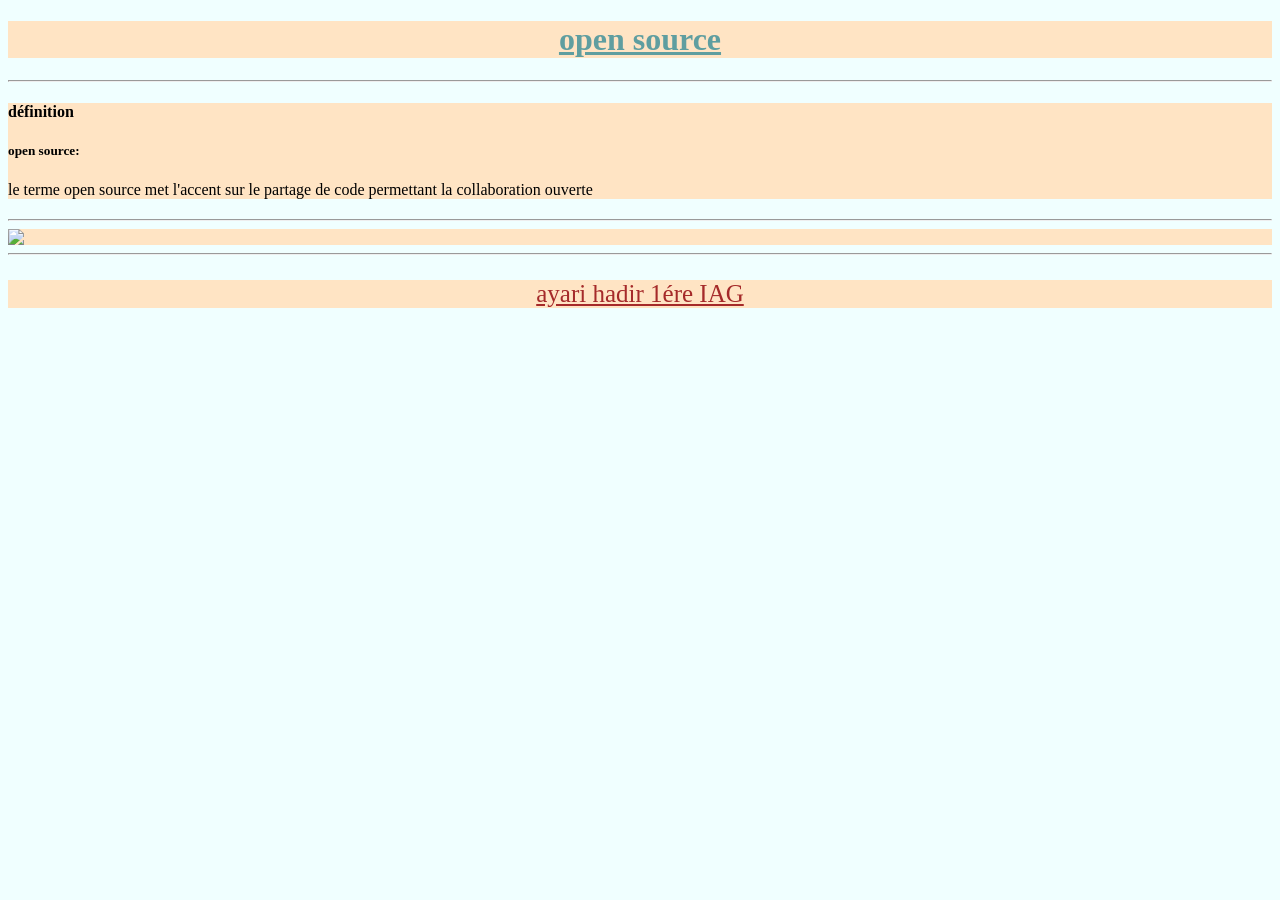
==== index.html @ 17c28c2f "first commit" ====
<!DOCTYPE html>
<html lang="pt-br">
<head>
    <meta charset="UTF-8">
    <meta name="viewport" content="width=device-width, initial-scale=1.0">
    <link href="html.css" rel="stylesheet">
    <title></title>
</head>
<body>
    <header>
        <h1> open source</h1> 
            </header>
<hr>
    <nav>
        <h4>définition</h4>
        <p><h5>open source:</h5>le terme open source met l'accent sur le partage de code permettant la collaboration ouverte</p>
          </nav>
    <hr>
    <main>
        <img class="img" src="téléchargement.png">
            </main>
    <hr>
    <footer>
        <p class="p1">ayari hadir 1ére IAG</p>
    </footer>
</body>
</html>
---- html.css ----
header{
    background-color: bisque;
    width: 100%;
    
}
h1{
    text-align: center;
    color: cadetblue;
    text-decoration: underline;
}

footer{
    background-color: bisque;
    width: 100%;
    
}

nav{
    background-color: bisque;
    width: 100%;
    
}

main{
    background-color: bisque;
    width: 100%;
    
}
body{
    background-color: azure;
}

p{
    font-size: 20px;
    text-align: center;
}

.img{
    margin: auto;
    display: block;
}

.p1{
    font-size: 25px;
    color: brown;
    text-decoration: underline;
}
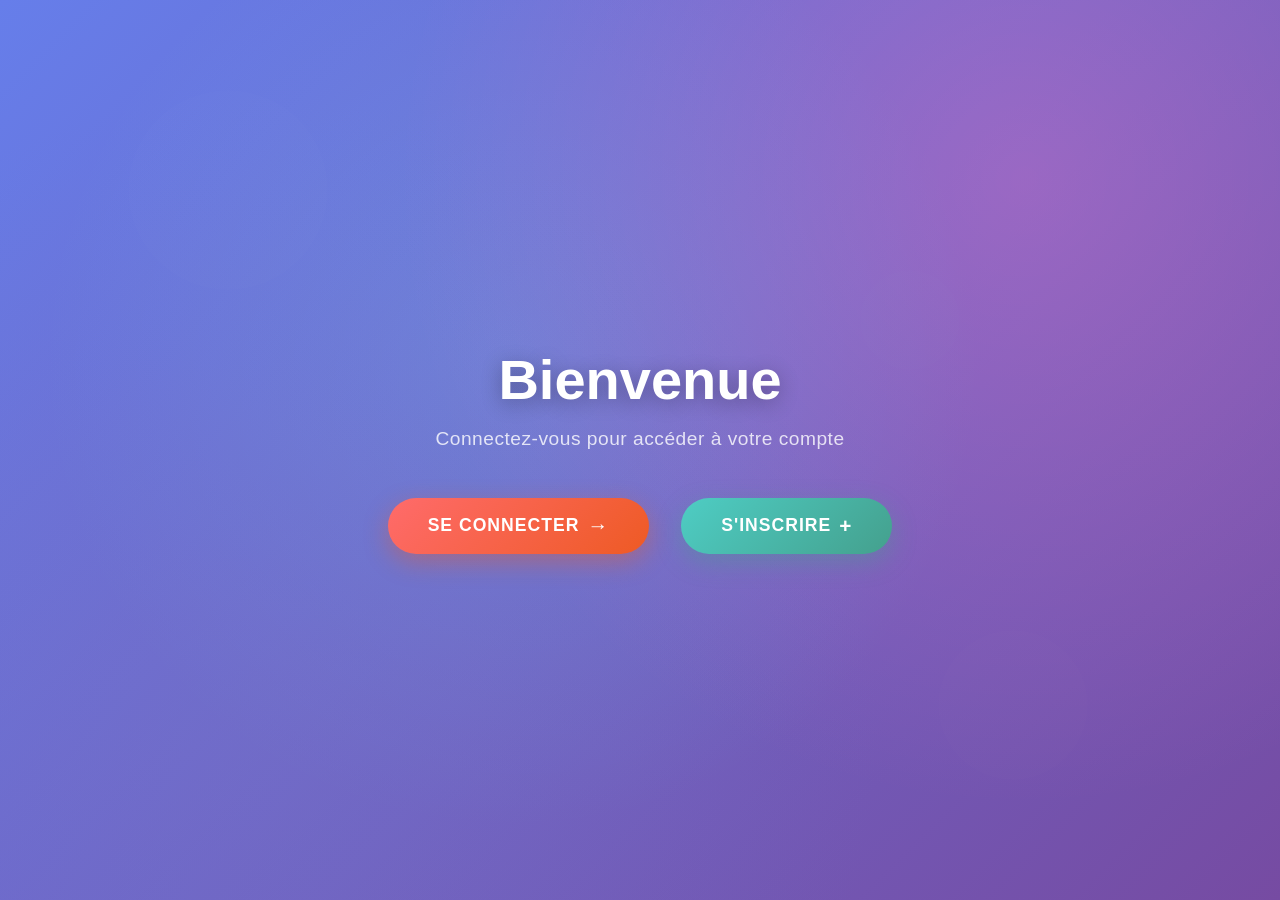
==== commit 28fdfdf2: "Refactor UI with modern design, responsive layout, and interactive elements Co-authored-by: hadiraya" ====
--- a/index.html
+++ b/index.html
@@ -1,27 +1,68 @@
 <!DOCTYPE html>
-<html lang="pt-br">
+<html lang="fr">
 <head>
     <meta charset="UTF-8">
     <meta name="viewport" content="width=device-width, initial-scale=1.0">
     <link href="html.css" rel="stylesheet">
-    <title></title>
+    <title>Interface de Connexion</title>
 </head>
 <body>
-    <header>
-        <h1> open source</h1> 
-            </header>
-<hr>
-    <nav>
-        <h4>définition</h4>
-        <p><h5>open source:</h5>le terme open source met l'accent sur le partage de code permettant la collaboration ouverte</p>
-          </nav>
-    <hr>
-    <main>
-        <img class="img" src="téléchargement.png">
-            </main>
-    <hr>
-    <footer>
-        <p class="p1">ayari hadir 1ére IAG</p>
-    </footer>
+    <div class="background-overlay"></div>
+    <div class="container">
+        <div class="welcome-section">
+            <h1 class="title">Bienvenue</h1>
+            <p class="subtitle">Connectez-vous pour accéder à votre compte</p>
+        </div>
+        
+        <div class="buttons-container">
+            <button class="btn login-btn" onclick="handleLogin()">
+                <span class="btn-text">Se Connecter</span>
+                <div class="btn-icon">→</div>
+            </button>
+            
+            <button class="btn signup-btn" onclick="handleSignup()">
+                <span class="btn-text">S'inscrire</span>
+                <div class="btn-icon">+</div>
+            </button>
+        </div>
+        
+        <div class="decorative-elements">
+            <div class="circle circle-1"></div>
+            <div class="circle circle-2"></div>
+            <div class="circle circle-3"></div>
+        </div>
+    </div>
+
+    <script>
+        function handleLogin() {
+            // Animation du bouton
+            const btn = event.target.closest('.login-btn');
+            btn.style.transform = 'scale(0.95)';
+            setTimeout(() => {
+                btn.style.transform = 'scale(1)';
+                alert('Redirection vers la page de connexion...');
+            }, 150);
+        }
+
+        function handleSignup() {
+            // Animation du bouton
+            const btn = event.target.closest('.signup-btn');
+            btn.style.transform = 'scale(0.95)';
+            setTimeout(() => {
+                btn.style.transform = 'scale(1)';
+                alert('Redirection vers la page d\'inscription...');
+            }, 150);
+        }
+
+        // Animation des éléments décoratifs
+        document.addEventListener('DOMContentLoaded', function() {
+            const circles = document.querySelectorAll('.circle');
+            circles.forEach((circle, index) => {
+                setTimeout(() => {
+                    circle.style.opacity = '0.1';
+                }, index * 500);
+            });
+        });
+    </script>
 </body>
 </html>
--- a/html.css
+++ b/html.css
@@ -1,47 +1,256 @@
-header{
-    background-color: bisque;
+/* Reset et styles de base */
+* {
+    margin: 0;
+    padding: 0;
+    box-sizing: border-box;
+}
+
+body {
+    font-family: 'Segoe UI', Tahoma, Geneva, Verdana, sans-serif;
+    height: 100vh;
+    overflow: hidden;
+    background: linear-gradient(135deg, #667eea 0%, #764ba2 100%);
+    position: relative;
+}
+
+/* Arrière-plan avec overlay animé */
+.background-overlay {
+    position: absolute;
+    top: 0;
+    left: 0;
     width: 100%;
-    
-}
-h1{
+    height: 100%;
+    background: 
+        radial-gradient(circle at 20% 80%, rgba(120, 119, 198, 0.3) 0%, transparent 50%),
+        radial-gradient(circle at 80% 20%, rgba(255, 119, 198, 0.3) 0%, transparent 50%),
+        radial-gradient(circle at 40% 40%, rgba(120, 219, 255, 0.2) 0%, transparent 50%);
+    animation: backgroundShift 8s ease-in-out infinite alternate;
+}
+
+@keyframes backgroundShift {
+    0% { transform: translateX(-10px) translateY(-10px); }
+    100% { transform: translateX(10px) translateY(10px); }
+}
+
+/* Container principal */
+.container {
+    display: flex;
+    flex-direction: column;
+    align-items: center;
+    justify-content: center;
+    height: 100vh;
+    position: relative;
+    z-index: 2;
+}
+
+/* Section de bienvenue */
+.welcome-section {
     text-align: center;
-    color: cadetblue;
-    text-decoration: underline;
-}
-
-footer{
-    background-color: bisque;
+    margin-bottom: 3rem;
+    animation: fadeInUp 1s ease-out;
+}
+
+.title {
+    font-size: 3.5rem;
+    font-weight: 700;
+    color: white;
+    margin-bottom: 1rem;
+    text-shadow: 0 4px 20px rgba(0, 0, 0, 0.3);
+    animation: titleGlow 2s ease-in-out infinite alternate;
+}
+
+@keyframes titleGlow {
+    0% { text-shadow: 0 4px 20px rgba(0, 0, 0, 0.3); }
+    100% { text-shadow: 0 4px 30px rgba(255, 255, 255, 0.2); }
+}
+
+.subtitle {
+    font-size: 1.2rem;
+    color: rgba(255, 255, 255, 0.8);
+    font-weight: 300;
+    letter-spacing: 0.5px;
+}
+
+/* Container des boutons */
+.buttons-container {
+    display: flex;
+    gap: 2rem;
+    flex-wrap: wrap;
+    justify-content: center;
+    animation: fadeInUp 1s ease-out 0.3s both;
+}
+
+/* Styles des boutons */
+.btn {
+    position: relative;
+    padding: 1rem 2.5rem;
+    border: none;
+    border-radius: 50px;
+    font-size: 1.1rem;
+    font-weight: 600;
+    cursor: pointer;
+    transition: all 0.3s cubic-bezier(0.4, 0, 0.2, 1);
+    display: flex;
+    align-items: center;
+    gap: 0.5rem;
+    min-width: 180px;
+    justify-content: center;
+    overflow: hidden;
+    text-transform: uppercase;
+    letter-spacing: 1px;
+}
+
+.btn::before {
+    content: '';
+    position: absolute;
+    top: 0;
+    left: -100%;
     width: 100%;
-    
-}
-
-nav{
-    background-color: bisque;
+    height: 100%;
+    background: linear-gradient(90deg, transparent, rgba(255, 255, 255, 0.2), transparent);
+    transition: left 0.5s;
+}
+
+.btn:hover::before {
+    left: 100%;
+}
+
+/* Bouton Login */
+.login-btn {
+    background: linear-gradient(135deg, #ff6b6b, #ee5a24);
+    color: white;
+    box-shadow: 0 8px 25px rgba(238, 90, 36, 0.4);
+}
+
+.login-btn:hover {
+    transform: translateY(-3px);
+    box-shadow: 0 12px 35px rgba(238, 90, 36, 0.6);
+}
+
+.login-btn:active {
+    transform: translateY(-1px);
+}
+
+/* Bouton Sign Up */
+.signup-btn {
+    background: linear-gradient(135deg, #4ecdc4, #44a08d);
+    color: white;
+    box-shadow: 0 8px 25px rgba(68, 160, 141, 0.4);
+}
+
+.signup-btn:hover {
+    transform: translateY(-3px);
+    box-shadow: 0 12px 35px rgba(68, 160, 141, 0.6);
+}
+
+.signup-btn:active {
+    transform: translateY(-1px);
+}
+
+/* Icônes des boutons */
+.btn-icon {
+    font-size: 1.3rem;
+    font-weight: bold;
+    transition: transform 0.3s ease;
+}
+
+.btn:hover .btn-icon {
+    transform: translateX(3px);
+}
+
+/* Éléments décoratifs */
+.decorative-elements {
+    position: absolute;
+    top: 0;
+    left: 0;
     width: 100%;
-    
-}
-
-main{
-    background-color: bisque;
-    width: 100%;
-    
-}
-body{
-    background-color: azure;
-}
-
-p{
-    font-size: 20px;
-    text-align: center;
-}
-
-.img{
-    margin: auto;
-    display: block;
-}
-
-.p1{
-    font-size: 25px;
-    color: brown;
-    text-decoration: underline;
+    height: 100%;
+    pointer-events: none;
+    z-index: 1;
+}
+
+.circle {
+    position: absolute;
+    border-radius: 50%;
+    background: rgba(255, 255, 255, 0.05);
+    opacity: 0;
+    transition: opacity 2s ease-in-out;
+}
+
+.circle-1 {
+    width: 200px;
+    height: 200px;
+    top: 10%;
+    left: 10%;
+    animation: float 6s ease-in-out infinite;
+}
+
+.circle-2 {
+    width: 150px;
+    height: 150px;
+    top: 70%;
+    right: 15%;
+    animation: float 8s ease-in-out infinite reverse;
+}
+
+.circle-3 {
+    width: 100px;
+    height: 100px;
+    top: 30%;
+    right: 25%;
+    animation: float 10s ease-in-out infinite;
+}
+
+@keyframes float {
+    0%, 100% { transform: translateY(0px) rotate(0deg); }
+    50% { transform: translateY(-20px) rotate(180deg); }
+}
+
+/* Animations d'entrée */
+@keyframes fadeInUp {
+    0% {
+        opacity: 0;
+        transform: translateY(30px);
+    }
+    100% {
+        opacity: 1;
+        transform: translateY(0);
+    }
+}
+
+/* Responsive Design */
+@media (max-width: 768px) {
+    .title {
+        font-size: 2.5rem;
+    }
+    
+    .buttons-container {
+        flex-direction: column;
+        gap: 1.5rem;
+        width: 100%;
+        padding: 0 2rem;
+    }
+    
+    .btn {
+        width: 100%;
+        max-width: 300px;
+    }
+    
+    .circle-1, .circle-2, .circle-3 {
+        display: none;
+    }
+}
+
+@media (max-width: 480px) {
+    .title {
+        font-size: 2rem;
+    }
+    
+    .subtitle {
+        font-size: 1rem;
+    }
+    
+    .welcome-section {
+        margin-bottom: 2rem;
+    }
 }
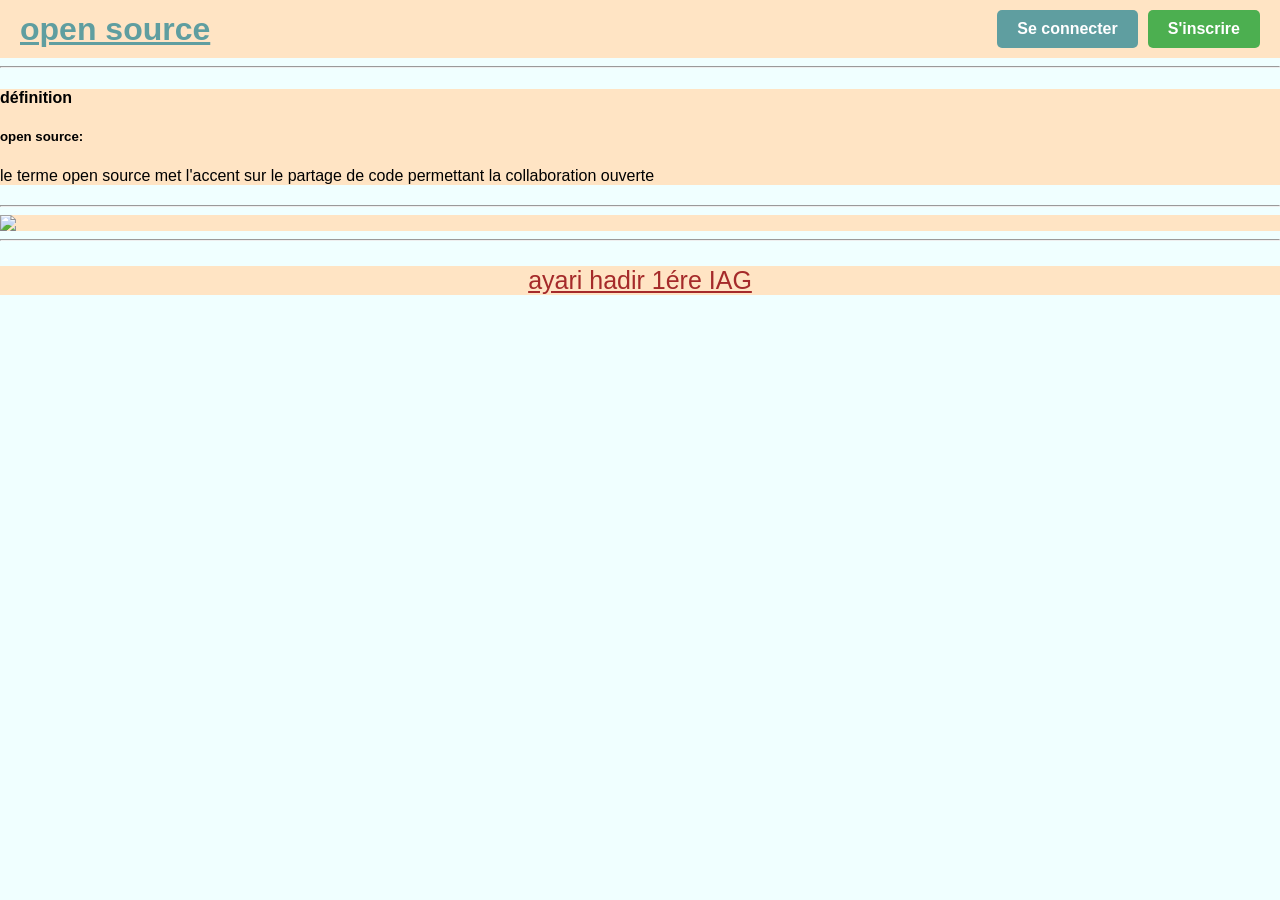
==== commit bffdb335: "Add authentication pages with responsive design and styling Co-authored-by: hadirayari9 <hadirayari9" ====
--- a/index.html
+++ b/index.html
@@ -1,68 +1,33 @@
 <!DOCTYPE html>
-<html lang="fr">
+<html lang="pt-br">
 <head>
     <meta charset="UTF-8">
     <meta name="viewport" content="width=device-width, initial-scale=1.0">
     <link href="html.css" rel="stylesheet">
-    <title>Interface de Connexion</title>
+    <title>Open Source Platform</title>
 </head>
 <body>
-    <div class="background-overlay"></div>
-    <div class="container">
-        <div class="welcome-section">
-            <h1 class="title">Bienvenue</h1>
-            <p class="subtitle">Connectez-vous pour accéder à votre compte</p>
+    <header>
+        <div class="header-content">
+            <h1>open source</h1>
+            <div class="auth-buttons">
+                <button class="btn btn-login" onclick="window.location.href='login.html'">Se connecter</button>
+                <button class="btn btn-register" onclick="window.location.href='register.html'">S'inscrire</button>
+            </div>
         </div>
-        
-        <div class="buttons-container">
-            <button class="btn login-btn" onclick="handleLogin()">
-                <span class="btn-text">Se Connecter</span>
-                <div class="btn-icon">→</div>
-            </button>
-            
-            <button class="btn signup-btn" onclick="handleSignup()">
-                <span class="btn-text">S'inscrire</span>
-                <div class="btn-icon">+</div>
-            </button>
-        </div>
-        
-        <div class="decorative-elements">
-            <div class="circle circle-1"></div>
-            <div class="circle circle-2"></div>
-            <div class="circle circle-3"></div>
-        </div>
-    </div>
-
-    <script>
-        function handleLogin() {
-            // Animation du bouton
-            const btn = event.target.closest('.login-btn');
-            btn.style.transform = 'scale(0.95)';
-            setTimeout(() => {
-                btn.style.transform = 'scale(1)';
-                alert('Redirection vers la page de connexion...');
-            }, 150);
-        }
-
-        function handleSignup() {
-            // Animation du bouton
-            const btn = event.target.closest('.signup-btn');
-            btn.style.transform = 'scale(0.95)';
-            setTimeout(() => {
-                btn.style.transform = 'scale(1)';
-                alert('Redirection vers la page d\'inscription...');
-            }, 150);
-        }
-
-        // Animation des éléments décoratifs
-        document.addEventListener('DOMContentLoaded', function() {
-            const circles = document.querySelectorAll('.circle');
-            circles.forEach((circle, index) => {
-                setTimeout(() => {
-                    circle.style.opacity = '0.1';
-                }, index * 500);
-            });
-        });
-    </script>
+    </header>
+<hr>
+    <nav>
+        <h4>définition</h4>
+        <p><h5>open source:</h5>le terme open source met l'accent sur le partage de code permettant la collaboration ouverte</p>
+          </nav>
+    <hr>
+    <main>
+        <img class="img" src="téléchargement.png">
+            </main>
+    <hr>
+    <footer>
+        <p class="p1">ayari hadir 1ére IAG</p>
+    </footer>
 </body>
 </html>
--- a/html.css
+++ b/html.css
@@ -1,256 +1,214 @@
-/* Reset et styles de base */
-* {
+header{
+    background-color: bisque;
+    width: 100%;
+    
+}
+
+.header-content {
+    display: flex;
+    justify-content: space-between;
+    align-items: center;
+    padding: 10px 20px;
+}
+
+.auth-buttons {
+    display: flex;
+    gap: 10px;
+}
+
+.btn {
+    padding: 10px 20px;
+    border: none;
+    border-radius: 5px;
+    cursor: pointer;
+    font-size: 16px;
+    font-weight: bold;
+    transition: background-color 0.3s ease;
+}
+
+.btn-login {
+    background-color: cadetblue;
+    color: white;
+}
+
+.btn-login:hover {
+    background-color: #5f9ea0;
+}
+
+.btn-register {
+    background-color: #4CAF50;
+    color: white;
+}
+
+.btn-register:hover {
+    background-color: #45a049;
+}
+
+.btn-back {
+    background-color: #f44336;
+    color: white;
+}
+
+.btn-back:hover {
+    background-color: #da190b;
+}
+
+.btn-submit {
+    background-color: cadetblue;
+    color: white;
+    width: 100%;
+    margin-top: 20px;
+    padding: 15px;
+    font-size: 18px;
+}
+
+.btn-submit:hover {
+    background-color: #5f9ea0;
+}
+
+h1{
+    text-align: center;
+    color: cadetblue;
+    text-decoration: underline;
     margin: 0;
-    padding: 0;
-    box-sizing: border-box;
-}
-
-body {
-    font-family: 'Segoe UI', Tahoma, Geneva, Verdana, sans-serif;
-    height: 100vh;
-    overflow: hidden;
-    background: linear-gradient(135deg, #667eea 0%, #764ba2 100%);
-    position: relative;
-}
-
-/* Arrière-plan avec overlay animé */
-.background-overlay {
-    position: absolute;
-    top: 0;
-    left: 0;
-    width: 100%;
-    height: 100%;
-    background: 
-        radial-gradient(circle at 20% 80%, rgba(120, 119, 198, 0.3) 0%, transparent 50%),
-        radial-gradient(circle at 80% 20%, rgba(255, 119, 198, 0.3) 0%, transparent 50%),
-        radial-gradient(circle at 40% 40%, rgba(120, 219, 255, 0.2) 0%, transparent 50%);
-    animation: backgroundShift 8s ease-in-out infinite alternate;
-}
-
-@keyframes backgroundShift {
-    0% { transform: translateX(-10px) translateY(-10px); }
-    100% { transform: translateX(10px) translateY(10px); }
-}
-
-/* Container principal */
-.container {
+}
+
+/* Styles pour les pages d'authentification */
+.auth-main {
+    background-color: bisque;
+    width: 100%;
+    padding: 40px 20px;
+    min-height: 60vh;
+    display: flex;
+    justify-content: center;
+    align-items: center;
+}
+
+.auth-container {
+    background-color: white;
+    padding: 40px;
+    border-radius: 10px;
+    box-shadow: 0 4px 6px rgba(0, 0, 0, 0.1);
+    max-width: 500px;
+    width: 100%;
+}
+
+.auth-container h2 {
+    text-align: center;
+    color: cadetblue;
+    margin-bottom: 30px;
+    font-size: 28px;
+}
+
+.auth-form {
     display: flex;
     flex-direction: column;
-    align-items: center;
-    justify-content: center;
-    height: 100vh;
-    position: relative;
-    z-index: 2;
-}
-
-/* Section de bienvenue */
-.welcome-section {
-    text-align: center;
-    margin-bottom: 3rem;
-    animation: fadeInUp 1s ease-out;
-}
-
-.title {
-    font-size: 3.5rem;
-    font-weight: 700;
-    color: white;
-    margin-bottom: 1rem;
-    text-shadow: 0 4px 20px rgba(0, 0, 0, 0.3);
-    animation: titleGlow 2s ease-in-out infinite alternate;
-}
-
-@keyframes titleGlow {
-    0% { text-shadow: 0 4px 20px rgba(0, 0, 0, 0.3); }
-    100% { text-shadow: 0 4px 30px rgba(255, 255, 255, 0.2); }
-}
-
-.subtitle {
-    font-size: 1.2rem;
-    color: rgba(255, 255, 255, 0.8);
-    font-weight: 300;
-    letter-spacing: 0.5px;
-}
-
-/* Container des boutons */
-.buttons-container {
-    display: flex;
-    gap: 2rem;
-    flex-wrap: wrap;
-    justify-content: center;
-    animation: fadeInUp 1s ease-out 0.3s both;
-}
-
-/* Styles des boutons */
-.btn {
-    position: relative;
-    padding: 1rem 2.5rem;
-    border: none;
-    border-radius: 50px;
-    font-size: 1.1rem;
-    font-weight: 600;
-    cursor: pointer;
-    transition: all 0.3s cubic-bezier(0.4, 0, 0.2, 1);
-    display: flex;
-    align-items: center;
-    gap: 0.5rem;
-    min-width: 180px;
-    justify-content: center;
-    overflow: hidden;
-    text-transform: uppercase;
-    letter-spacing: 1px;
-}
-
-.btn::before {
-    content: '';
-    position: absolute;
-    top: 0;
-    left: -100%;
-    width: 100%;
-    height: 100%;
-    background: linear-gradient(90deg, transparent, rgba(255, 255, 255, 0.2), transparent);
-    transition: left 0.5s;
-}
-
-.btn:hover::before {
-    left: 100%;
-}
-
-/* Bouton Login */
-.login-btn {
-    background: linear-gradient(135deg, #ff6b6b, #ee5a24);
-    color: white;
-    box-shadow: 0 8px 25px rgba(238, 90, 36, 0.4);
-}
-
-.login-btn:hover {
-    transform: translateY(-3px);
-    box-shadow: 0 12px 35px rgba(238, 90, 36, 0.6);
-}
-
-.login-btn:active {
-    transform: translateY(-1px);
-}
-
-/* Bouton Sign Up */
-.signup-btn {
-    background: linear-gradient(135deg, #4ecdc4, #44a08d);
-    color: white;
-    box-shadow: 0 8px 25px rgba(68, 160, 141, 0.4);
-}
-
-.signup-btn:hover {
-    transform: translateY(-3px);
-    box-shadow: 0 12px 35px rgba(68, 160, 141, 0.6);
-}
-
-.signup-btn:active {
-    transform: translateY(-1px);
-}
-
-/* Icônes des boutons */
-.btn-icon {
-    font-size: 1.3rem;
+    gap: 20px;
+}
+
+.form-row {
+    display: flex;
+    gap: 15px;
+}
+
+.form-group {
+    display: flex;
+    flex-direction: column;
+    flex: 1;
+}
+
+.form-group label {
+    margin-bottom: 5px;
     font-weight: bold;
-    transition: transform 0.3s ease;
-}
-
-.btn:hover .btn-icon {
-    transform: translateX(3px);
-}
-
-/* Éléments décoratifs */
-.decorative-elements {
-    position: absolute;
-    top: 0;
-    left: 0;
-    width: 100%;
-    height: 100%;
-    pointer-events: none;
-    z-index: 1;
-}
-
-.circle {
-    position: absolute;
-    border-radius: 50%;
-    background: rgba(255, 255, 255, 0.05);
-    opacity: 0;
-    transition: opacity 2s ease-in-out;
-}
-
-.circle-1 {
-    width: 200px;
-    height: 200px;
-    top: 10%;
-    left: 10%;
-    animation: float 6s ease-in-out infinite;
-}
-
-.circle-2 {
-    width: 150px;
-    height: 150px;
-    top: 70%;
-    right: 15%;
-    animation: float 8s ease-in-out infinite reverse;
-}
-
-.circle-3 {
-    width: 100px;
-    height: 100px;
-    top: 30%;
-    right: 25%;
-    animation: float 10s ease-in-out infinite;
-}
-
-@keyframes float {
-    0%, 100% { transform: translateY(0px) rotate(0deg); }
-    50% { transform: translateY(-20px) rotate(180deg); }
-}
-
-/* Animations d'entrée */
-@keyframes fadeInUp {
-    0% {
-        opacity: 0;
-        transform: translateY(30px);
-    }
-    100% {
-        opacity: 1;
-        transform: translateY(0);
-    }
-}
-
-/* Responsive Design */
+    color: #333;
+}
+
+.form-group input {
+    padding: 12px;
+    border: 2px solid #ddd;
+    border-radius: 5px;
+    font-size: 16px;
+    transition: border-color 0.3s ease;
+}
+
+.form-group input:focus {
+    outline: none;
+    border-color: cadetblue;
+}
+
+.auth-link {
+    text-align: center;
+    margin-top: 20px;
+    color: #666;
+}
+
+.auth-link a {
+    color: cadetblue;
+    text-decoration: none;
+    font-weight: bold;
+}
+
+.auth-link a:hover {
+    text-decoration: underline;
+}
+
+footer{
+    background-color: bisque;
+    width: 100%;
+    
+}
+
+nav{
+    background-color: bisque;
+    width: 100%;
+    
+}
+
+main{
+    background-color: bisque;
+    width: 100%;
+    
+}
+body{
+    background-color: azure;
+    margin: 0;
+    font-family: Arial, sans-serif;
+}
+
+p{
+    font-size: 20px;
+    text-align: center;
+}
+
+.img{
+    margin: auto;
+    display: block;
+}
+
+.p1{
+    font-size: 25px;
+    color: brown;
+    text-decoration: underline;
+}
+
+/* Responsive design */
 @media (max-width: 768px) {
-    .title {
-        font-size: 2.5rem;
-    }
-    
-    .buttons-container {
+    .header-content {
         flex-direction: column;
-        gap: 1.5rem;
-        width: 100%;
-        padding: 0 2rem;
-    }
-    
-    .btn {
-        width: 100%;
-        max-width: 300px;
-    }
-    
-    .circle-1, .circle-2, .circle-3 {
-        display: none;
-    }
-}
-
-@media (max-width: 480px) {
-    .title {
-        font-size: 2rem;
-    }
-    
-    .subtitle {
-        font-size: 1rem;
-    }
-    
-    .welcome-section {
-        margin-bottom: 2rem;
+        gap: 15px;
+    }
+    
+    .auth-container {
+        padding: 20px;
+        margin: 10px;
+    }
+    
+    .form-row {
+        flex-direction: column;
+        gap: 20px;
+    }
+    
+    .auth-buttons {
+        justify-content: center;
     }
 }
